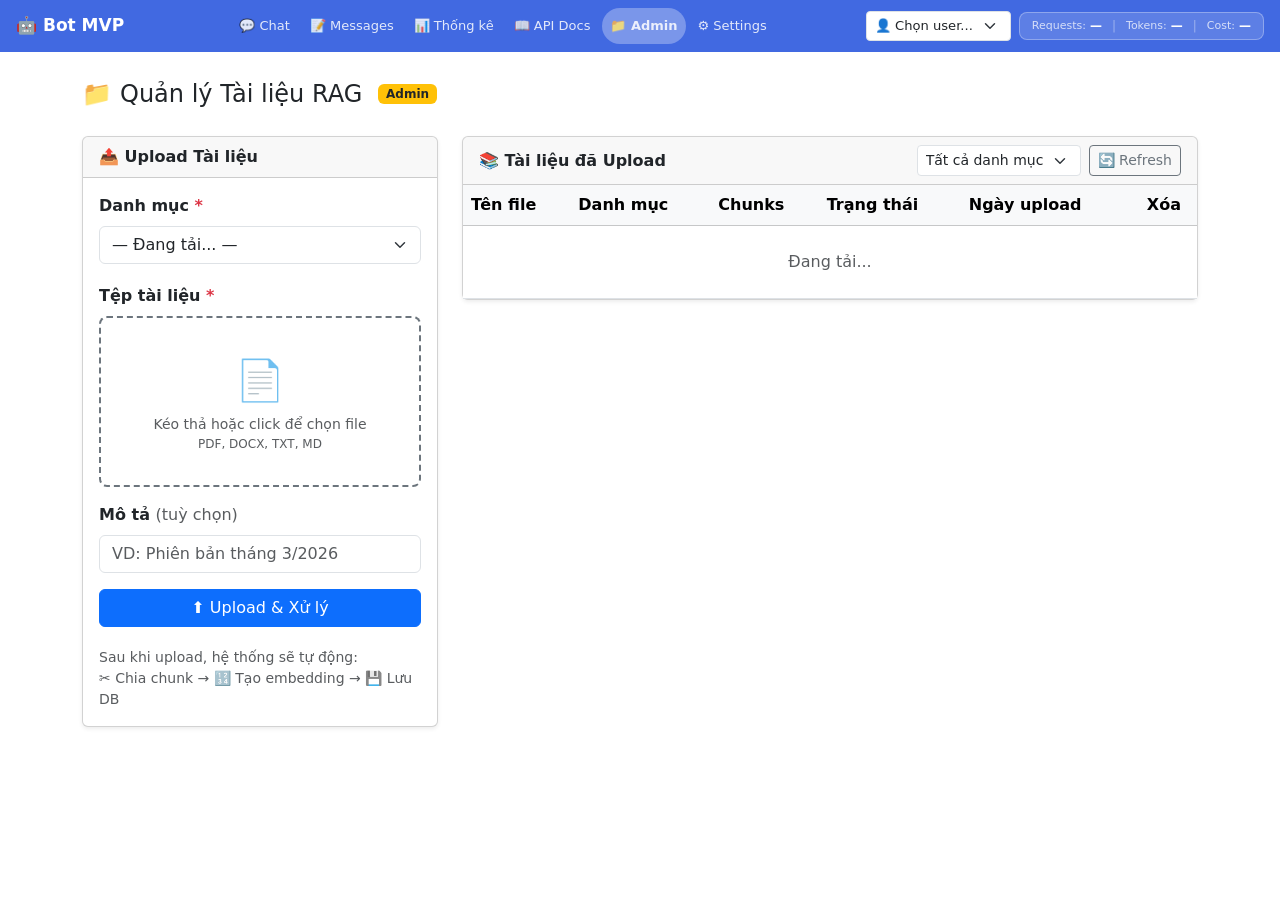
==== ai-agent/ui/web/admin.html @ 6703fb0b "dungla - bản web mới + DB và chạy sơ bộ, với API AI" ====
<!DOCTYPE html>
<html lang="vi">
<head>
  <meta charset="UTF-8" />
  <meta name="viewport" content="width=device-width, initial-scale=1.0" />
  <title>Admin — Quản lý Tài liệu</title>
  <link rel="stylesheet" href="https://cdn.jsdelivr.net/npm/bootstrap@5.3.3/dist/css/bootstrap.min.css" />
  <link rel="stylesheet" href="style.css" />
  <style>
    .upload-zone {
      border: 2px dashed #6c757d;
      border-radius: 8px;
      padding: 2rem;
      text-align: center;
      transition: border-color .2s, background .2s;
      cursor: pointer;
    }
    .upload-zone.dragover { border-color: #0d6efd; background: #f0f4ff; }
    .upload-zone .icon { font-size: 2.5rem; }
    .status-badge { font-size: .75rem; }
    #progressWrap { display: none; }
    .doc-row td { vertical-align: middle; }
    .chunk-count { font-size: .85rem; color: #6c757d; }
    #alertBox { display: none; }
    #logModalPre {
      max-height: 420px;
      overflow-y: auto;
      white-space: pre-wrap;
      word-break: break-word;
      font-size: .8rem;
      background: #1e1e1e;
      color: #d4d4d4;
      border-radius: 6px;
      padding: 1rem;
    }
  </style>
</head>
<body>

<!-- Shared nav -->
<nav id="app-nav" class="navbar app-navbar navbar-expand-lg" data-active="admin"></nav>

<div class="container py-4">

  <!-- Page title -->
  <div class="d-flex align-items-center gap-2 mb-4">
    <span style="font-size:1.5rem">📁</span>
    <h4 class="mb-0">Quản lý Tài liệu RAG</h4>
    <span class="badge bg-warning text-dark ms-2">Admin</span>
  </div>

  <!-- Alert -->
  <div id="alertBox" class="alert alert-dismissible fade show" role="alert">
    <span id="alertMsg"></span>
    <button type="button" class="btn-close" onclick="hideAlert()"></button>
  </div>

  <div class="row g-4">

    <!-- ── Upload panel ─────────────────────────────────────────────────── -->
    <div class="col-lg-4">
      <div class="card shadow-sm h-100">
        <div class="card-header fw-semibold">📤 Upload Tài liệu</div>
        <div class="card-body d-flex flex-column gap-3">

          <!-- Category -->
          <div>
            <label class="form-label fw-semibold">Danh mục <span class="text-danger">*</span></label>
            <select id="categorySelect" class="form-select">
              <option value="">— Đang tải... —</option>
            </select>
            <div class="form-text" id="categoryDesc"></div>
          </div>

          <!-- Drop zone -->
          <div>
            <label class="form-label fw-semibold">Tệp tài liệu <span class="text-danger">*</span></label>
            <div class="upload-zone" id="dropZone" onclick="document.getElementById('fileInput').click()">
              <div class="icon">📄</div>
              <div class="mt-1 text-muted small">Kéo thả hoặc click để chọn file</div>
              <div class="text-muted" style="font-size:.75rem">PDF, DOCX, TXT, MD</div>
              <div id="selectedFileName" class="mt-2 fw-semibold text-primary" style="display:none"></div>
            </div>
            <input id="fileInput" type="file" accept=".pdf,.docx,.doc,.txt,.md" class="d-none" />
          </div>

          <!-- Description -->
          <div>
            <label class="form-label fw-semibold">Mô tả <span class="text-muted fw-normal">(tuỳ chọn)</span></label>
            <input id="descInput" type="text" class="form-control" placeholder="VD: Phiên bản tháng 3/2026" />
          </div>

          <!-- Progress -->
          <div id="progressWrap">
            <div class="progress">
              <div id="progressBar" class="progress-bar progress-bar-striped progress-bar-animated"
                   style="width:100%">Đang xử lý...</div>
            </div>
          </div>

          <!-- Button -->
          <button id="uploadBtn" class="btn btn-primary" onclick="uploadFile()">
            ⬆️ Upload &amp; Xử lý
          </button>

          <div class="form-text text-muted">
            Sau khi upload, hệ thống sẽ tự động:<br>
            ✂️ Chia chunk → 🔢 Tạo embedding → 💾 Lưu DB
          </div>
        </div>
      </div>
    </div>

    <!-- ── Documents list ───────────────────────────────────────────────── -->
    <div class="col-lg-8">
      <div class="card shadow-sm">
        <div class="card-header d-flex justify-content-between align-items-center">
          <span class="fw-semibold">📚 Tài liệu đã Upload</span>
          <div class="d-flex gap-2 align-items-center">
            <select id="filterCategory" class="form-select form-select-sm" style="width:auto"
                    onchange="loadDocuments()">
              <option value="">Tất cả danh mục</option>
            </select>
            <button class="btn btn-sm btn-outline-secondary" onclick="loadDocuments()">🔄 Refresh</button>
          </div>
        </div>
        <div class="card-body p-0">
          <div class="table-responsive">
            <table class="table table-hover mb-0" id="docTable">
              <thead class="table-light">
                <tr>
                  <th>Tên file</th>
                  <th>Danh mục</th>
                  <th>Chunks</th>
                  <th>Trạng thái</th>
                  <th>Ngày upload</th>
                  <th class="text-center">Xóa</th>
                </tr>
              </thead>
              <tbody id="docTableBody">
                <tr><td colspan="6" class="text-center text-muted py-4">Đang tải...</td></tr>
              </tbody>
            </table>
          </div>
        </div>
      </div>

      <!-- Category summary -->
      <div class="row g-3 mt-1" id="categorySummary"></div>
    </div>
  </div>
</div>

<script src="https://cdn.jsdelivr.net/npm/bootstrap@5.3.3/dist/js/bootstrap.bundle.min.js"></script>

<!-- Log Modal -->
<div class="modal fade" id="logModal" tabindex="-1" aria-labelledby="logModalLabel" aria-hidden="true">
  <div class="modal-dialog modal-lg modal-dialog-scrollable">
    <div class="modal-content">
      <div class="modal-header">
        <h5 class="modal-title" id="logModalLabel">📋 Log xử lý</h5>
        <button type="button" class="btn-close" data-bs-dismiss="modal"></button>
      </div>
      <div class="modal-body p-2">
        <pre id="logModalPre">Đang tải...</pre>
      </div>
      <div class="modal-footer">
        <button type="button" class="btn btn-secondary" data-bs-dismiss="modal">Đóng</button>
      </div>
    </div>
  </div>
</div>
<script src="nav.js"></script>
<script>
  const API_URL = '{{API_URL}}';

  initNav(API_URL);

  // ── Categories ────────────────────────────────────────────────────────────
  let categories = [];

  async function loadCategories() {
    try {
      const res = await fetch(`${API_URL}/docs/categories`);
      categories = await res.json();
      const sel = document.getElementById('categorySelect');
      const filter = document.getElementById('filterCategory');
      sel.innerHTML = '<option value="">— Chọn danh mục —</option>' +
        categories.map(c =>
          `<option value="${c.id}">${c.is_public ? '🌐' : '🔒'} ${c.name} (${c.doc_count} tài liệu)</option>`
        ).join('');
      filter.innerHTML = '<option value="">Tất cả danh mục</option>' +
        categories.map(c => `<option value="${c.id}">${c.name}</option>`).join('');
      renderCategorySummary();
    } catch (e) {
      console.error('Load categories failed', e);
    }
  }

  document.getElementById('categorySelect').onchange = function() {
    const cat = categories.find(c => c.id === this.value);
    document.getElementById('categoryDesc').textContent =
      cat ? (cat.is_public ? '🌐 Công khai (khách hàng đọc được)' : '🔒 Nội bộ (chỉ staff/admin)') : '';
  };

  function renderCategorySummary() {
    const el = document.getElementById('categorySummary');
    el.innerHTML = categories.map(c => `
      <div class="col-sm-6 col-md-4">
        <div class="card card-body py-2 px-3 h-100">
          <div class="fw-semibold">${c.is_public ? '🌐' : '🔒'} ${c.name}</div>
          <div class="text-muted small">${c.doc_count} tài liệu</div>
          ${c.description ? `<div class="text-muted" style="font-size:.75rem">${c.description}</div>` : ''}
        </div>
      </div>`).join('');
  }

  // ── File input / drag-drop ────────────────────────────────────────────────
  const dropZone = document.getElementById('dropZone');
  const fileInput = document.getElementById('fileInput');
  let selectedFile = null;

  fileInput.onchange = e => setFile(e.target.files[0]);
  dropZone.ondragover = e => { e.preventDefault(); dropZone.classList.add('dragover'); };
  dropZone.ondragleave = () => dropZone.classList.remove('dragover');
  dropZone.ondrop = e => {
    e.preventDefault();
    dropZone.classList.remove('dragover');
    if (e.dataTransfer.files[0]) setFile(e.dataTransfer.files[0]);
  };

  function setFile(f) {
    selectedFile = f;
    const nameEl = document.getElementById('selectedFileName');
    nameEl.textContent = `📄 ${f.name} (${(f.size / 1024).toFixed(1)} KB)`;
    nameEl.style.display = 'block';
  }

  // ── Upload ────────────────────────────────────────────────────────────────
  async function uploadFile() {
    const categoryId = document.getElementById('categorySelect').value;
    if (!categoryId) { showAlert('Vui lòng chọn danh mục!', 'warning'); return; }
    if (!selectedFile) { showAlert('Vui lòng chọn file!', 'warning'); return; }

    const btn = document.getElementById('uploadBtn');
    btn.disabled = true;
    document.getElementById('progressWrap').style.display = 'block';

    const form = new FormData();
    form.append('category_id', categoryId);
    form.append('file', selectedFile);
    form.append('description', document.getElementById('descInput').value);

    try {
      const res = await fetch(`${API_URL}/docs/upload`, { method: 'POST', body: form });
      const data = await res.json();
      if (!res.ok) throw new Error(data.detail || 'Upload failed');
      showAlert(
        `✅ Upload thành công! <b>${data.filename}</b> đang được xử lý (${data.doc_id.slice(0,8)}...). ` +
        `Refresh sau vài giây để xem số chunks.`,
        'success'
      );
      selectedFile = null;
      fileInput.value = '';
      document.getElementById('selectedFileName').style.display = 'none';
      document.getElementById('descInput').value = '';
      setTimeout(loadDocuments, 3000);
    } catch (e) {
      showAlert('❌ Upload thất bại: ' + e.message, 'danger');
    } finally {
      btn.disabled = false;
      document.getElementById('progressWrap').style.display = 'none';
    }
  }

  // ── Documents table ───────────────────────────────────────────────────────
  async function loadDocuments() {
    const catFilter = document.getElementById('filterCategory').value;
    const url = `${API_URL}/docs/list` + (catFilter ? `?category_id=${catFilter}` : '');
    try {
      const res = await fetch(url);
      const docs = await res.json();
      const tbody = document.getElementById('docTableBody');
      if (!docs.length) {
        tbody.innerHTML = '<tr><td colspan="6" class="text-center text-muted py-4">Chưa có tài liệu nào</td></tr>';
        return;
      }
      tbody.innerHTML = docs.map(d => {
        const s = d.processing_status || 'pending';
        let statusBadge;
        if (s === 'done') {
          statusBadge = `<span class="badge bg-success status-badge" role="button" onclick="showLogModal('${d.id}','${(d.original_filename||d.filename).replace(/'/g,"\\'")}')">✅ Hoàn tất</span>`;
        } else if (s === 'processing') {
          statusBadge = `<span class="badge bg-warning text-dark status-badge" role="button" onclick="showLogModal('${d.id}','${(d.original_filename||d.filename).replace(/'/g,"\\'")}')">` +
            `<span class="spinner-border spinner-border-sm me-1" style="width:.6rem;height:.6rem"></span>Đang xử lý</span>`;
        } else {
          statusBadge = `<span class="badge bg-secondary status-badge" role="button" onclick="showLogModal('${d.id}','${(d.original_filename||d.filename).replace(/'/g,"\\'")}')">⏳ Chờ</span>`;
        }
        return `
        <tr class="doc-row">
          <td>
            <div class="fw-semibold">${d.original_filename || d.filename}</div>
            <div class="text-muted" style="font-size:.75rem">${d.description || ''}</div>
          </td>
          <td>
            <span class="badge ${d.is_public ? 'bg-success' : 'bg-secondary'} status-badge">
              ${d.is_public ? '🌐' : '🔒'} ${d.category_name}
            </span>
          </td>
          <td><span class="chunk-count">${d.total_chunks ?? '⏳'} chunks</span></td>
          <td>${statusBadge}</td>
          <td><span class="text-muted small">${d.created_at?.slice(0, 16) || ''}</span></td>
          <td class="text-center">
            <button class="btn btn-sm btn-outline-warning me-1" title="Reprocess chunks" onclick="reprocessDoc('${d.id}', '${(d.original_filename||d.filename).replace(/'/g,"\\'")}')">🔄</button>
            <button class="btn btn-sm btn-outline-danger" onclick="deleteDoc('${d.id}', '${(d.original_filename||d.filename).replace(/'/g,"\\'")}')">🗑️</button>
          </td>
        </tr>`;
      }).join('');
    } catch (e) {
      console.error('Load docs failed', e);
    }
  }

  async function reprocessDoc(docId, filename) {
    if (!confirm(`Reprocess "${filename}"?\nChunks cũ sẽ bị xóa và tạo lại (cải thiện chất lượng text).`)) return;
    try {
      const res = await fetch(`${API_URL}/docs/${docId}/reprocess`, { method: 'POST' });
      if (!res.ok) throw new Error((await res.json()).detail || 'Failed');
      showAlert(`🔄 Đang reprocess: ${filename}. Refresh sau vài giây.`, 'info');
      setTimeout(loadDocuments, 4000);
    } catch (e) {
      showAlert('❌ Reprocess thất bại: ' + e.message, 'danger');
    }
  }

  async function deleteDoc(docId, filename) {
    if (!confirm(`Xóa tài liệu "${filename}"?\nTất cả chunks sẽ bị xóa khỏi hệ thống RAG.`)) return;
    try {
      const res = await fetch(`${API_URL}/docs/${docId}`, { method: 'DELETE' });
      if (!res.ok) throw new Error('Delete failed');
      showAlert(`✅ Đã xóa: ${filename}`, 'success');
      loadDocuments();
    } catch (e) {
      showAlert('❌ Xóa thất bại: ' + e.message, 'danger');
    }
  }

  // ── Log Modal ─────────────────────────────────────────────────────────────
  let _logPollTimer = null;

  async function showLogModal(docId, filename) {
    document.getElementById('logModalLabel').textContent = '📋 Log xử lý — ' + filename;
    document.getElementById('logModalPre').textContent = 'Đang tải...';
    const modal = new bootstrap.Modal(document.getElementById('logModal'));
    modal.show();
    document.getElementById('logModal').addEventListener('hidden.bs.modal', stopLogPoll, {once: true});
    await pollLog(docId);
  }

  async function pollLog(docId) {
    stopLogPoll();
    const doFetch = async () => {
      try {
        const res = await fetch(`${API_URL}/docs/${docId}/log`);
        const data = await res.json();
        const pre = document.getElementById('logModalPre');
        pre.textContent = data.content || '(Chưa có log)';
        pre.scrollTop = pre.scrollHeight;   // auto-scroll to bottom
        if (data.status !== 'done') {
          _logPollTimer = setTimeout(doFetch, 2000);
        } else {
          loadDocuments();  // refresh table status badge
        }
      } catch(e) {
        document.getElementById('logModalPre').textContent = 'Lỗi khi tải log.';
      }
    };
    doFetch();
  }

  function stopLogPoll() {
    if (_logPollTimer) { clearTimeout(_logPollTimer); _logPollTimer = null; }
  }

  // ── Alert helpers ─────────────────────────────────────────────────────────
  function showAlert(msg, type = 'info') {
    const box = document.getElementById('alertBox');
    box.className = `alert alert-${type} alert-dismissible fade show`;
    document.getElementById('alertMsg').innerHTML = msg;
    box.style.display = 'block';
    if (type === 'success') setTimeout(hideAlert, 5000);
  }
  function hideAlert() {
    document.getElementById('alertBox').style.display = 'none';
  }

  // ── Init ──────────────────────────────────────────────────────────────────
  window.addEventListener('load', () => {
    loadCategories();
    loadDocuments();
  });
</script>
</body>
</html>
---- ai-agent/ui/web/style.css ----
/* ===== Bot MVP – Shared Styles ===== */
:root {
  --brand-gradient: linear-gradient(135deg, royalblue 0%, #4169e1 100%);
  --brand-color: royalblue;
  --brand-dark: #3a5fc8;
}

/* ── App Navbar ── */
.app-navbar {
  background-color: royalblue !important;
  min-height: 52px;
  flex-shrink: 0;
  padding: 0 16px;
}

.app-navbar .navbar-brand,
.app-navbar .navbar-brand:hover {
  font-size: 17px;
  font-weight: 700;
  color: white !important;
}

.app-navbar .nav-link {
  color: rgba(255,255,255,0.85) !important;
  border-radius: 20px;
  font-size: 13px;
  transition: background 0.2s;
}

.app-navbar .nav-link:hover {
  color: white !important;
  background: rgba(255,255,255,0.2);
}

.app-navbar .nav-link.active {
  background: rgba(255,255,255,0.3);
  font-weight: 600;
}

.app-navbar .navbar-toggler {
  border-color: rgba(255,255,255,0.4);
  padding: 4px 8px;
}

.app-navbar .navbar-toggler-icon {
  background-image: url("data:image/svg+xml,%3csvg xmlns='http://www.w3.org/2000/svg' viewBox='0 0 30 30'%3e%3cpath stroke='rgba%28255%2C255%2C255%2C0.9%29' stroke-linecap='round' stroke-miterlimit='10' stroke-width='2' d='M4 7h22M4 15h22M4 23h22'/%3e%3c/svg%3e");
}

/* ── Usage Stats Pill ── */
.usage-pill {
  display: flex;
  align-items: center;
  gap: 10px;
  background: rgba(255,255,255,0.15);
  border: 1px solid rgba(255,255,255,0.3);
  border-radius: 8px;
  padding: 4px 12px;
  font-size: 12px;
  color: white;
  white-space: nowrap;
  flex-shrink: 0;
}

.usage-pill .stat-item {
  display: flex;
  align-items: center;
  gap: 4px;
}

.usage-pill .stat-label {
  opacity: 0.75;
  font-size: 11px;
}

.usage-pill .stat-value {
  font-weight: 700;
  font-size: 12px;
}

.usage-pill .stat-sep {
  opacity: 0.4;
}

@media (max-width: 991.98px) {
  .usage-pill {
    margin: 8px 0;
  }
}

/* ── Gradient Buttons ── */
.btn-grad {
  background: var(--brand-gradient);
  border: none;
  border-radius: 24px;
  font-weight: 600;
  transition: transform 0.2s, opacity 0.2s;
}

.btn-grad:hover   { transform: translateY(-2px); opacity: 0.9; }
.btn-grad:active  { transform: translateY(0); }
.btn-grad:disabled{ opacity: 0.5; }

.btn-new {
  background: linear-gradient(135deg, #ff6b6b 0%, #ee5a6f 100%);
  border: none;
  border-radius: 24px;
  font-weight: 600;
  transition: transform 0.2s;
}

.btn-new:active { transform: translateY(0); }

.btn-danger-grad {
  background: linear-gradient(135deg, #f093fb 0%, #f5576c 100%);
  border: none;
  border-radius: 24px;
  font-weight: 600;
  transition: transform 0.2s;
}


/* ── Chat Page ── */
.chat-shell {
  display: flex;
  flex-direction: column;
  height: 100vh;
  overflow: hidden;
  background: white;
}

.chat-messages {
  flex: 1;
  overflow-y: auto;
  padding: 20px;
  background: #f7f7f7;
  display: flex;
  flex-direction: column;
  gap: 15px;
}

.message {
  display: flex;
  gap: 10px;
  animation: slideIn 0.3s ease;
}

@keyframes slideIn {
  from { opacity: 0; transform: translateY(10px); }
  to   { opacity: 1; transform: translateY(0); }
}

.message.user          { justify-content: flex-end; }

.message-content {
  max-width: 70%;
  padding: 12px 16px 8px;
  border-radius: 12px;
  word-wrap: break-word;
}

.message.user .message-content {
  background: var(--brand-color);
  color: white;
  border-bottom-right-radius: 4px;
}

.message.bot .message-content {
  background: #e8e8e8;
  color: #333;
  border-bottom-left-radius: 4px;
}

.message-text { display: block; }

.message-time {
  display: block;
  font-size: 10px;
  margin-top: 5px;
  opacity: 0.6;
}

.message.user .message-time { text-align: right; }
.message.bot  .message-time { text-align: left;  }

.typing-dots {
  display: flex;
  align-items: center;
  gap: 4px;
  padding: 4px 0;
}

.typing-dots span {
  width: 8px;
  height: 8px;
  background: var(--brand-color);
  border-radius: 50%;
  animation: bounce 1.4s infinite;
}

.typing-dots span:nth-child(2) { animation-delay: 0.2s; }
.typing-dots span:nth-child(3) { animation-delay: 0.4s; }

@keyframes bounce {
  0%, 80%, 100% { transform: scale(0.8); opacity: 0.5; }
  40%           { transform: scale(1);   opacity: 1;   }
}

.input-area {
  padding: 12px 16px;
  border-top: 1px solid #e0e0e0;
  display: flex;
  gap: 10px;
  background: white;
  flex-shrink: 0;
}

.input-area .chat-input {
  flex: 1;
  padding: 10px 16px;
  border: 1px solid #ddd;
  border-radius: 24px;
  font-size: 14px;
  outline: none;
  transition: border-color 0.3s;
}

.input-area .chat-input:focus {
  border-color: var(--brand-color);
  box-shadow: none;
}

.conv-info {
  font-size: 12px;
  color: #999;
  text-align: center;
  padding: 5px;
  flex-shrink: 0;
}

/* ── Stats Page ── */
.stats-shell {
  min-height: 100vh;
  background: #f0f0f0;
  display: flex;
  flex-direction: column;
}

.stats-content {
  flex: 1;
  padding: 20px;
}

.stat-card {
  background: white;
  border-radius: 10px;
  box-shadow: 0 2px 10px rgba(0,0,0,0.08);
  text-align: center;
  padding: 24px;
  height: 100%;
}

.stat-card .card-label {
  color: var(--brand-color);
  font-size: 12px;
  text-transform: uppercase;
  letter-spacing: 0.5px;
  font-weight: 600;
  margin-bottom: 8px;
}

.stat-card .card-value {
  font-size: 32px;
  font-weight: bold;
  color: #333;
}

.stat-card .card-sub {
  font-size: 12px;
  color: #999;
  margin-top: 4px;
}

.cost-highlight { color: #f5576c; font-weight: bold; }

.sessions-card {
  background: white;
  border-radius: 10px;
  box-shadow: 0 2px 10px rgba(0,0,0,0.08);
  padding: 20px;
}

.sessions-card h5 {
  color: var(--brand-color);
  margin-bottom: 14px;
}

.loading-placeholder {
  text-align: center;
  padding: 40px;
  color: #999;
  font-size: 16px;
}
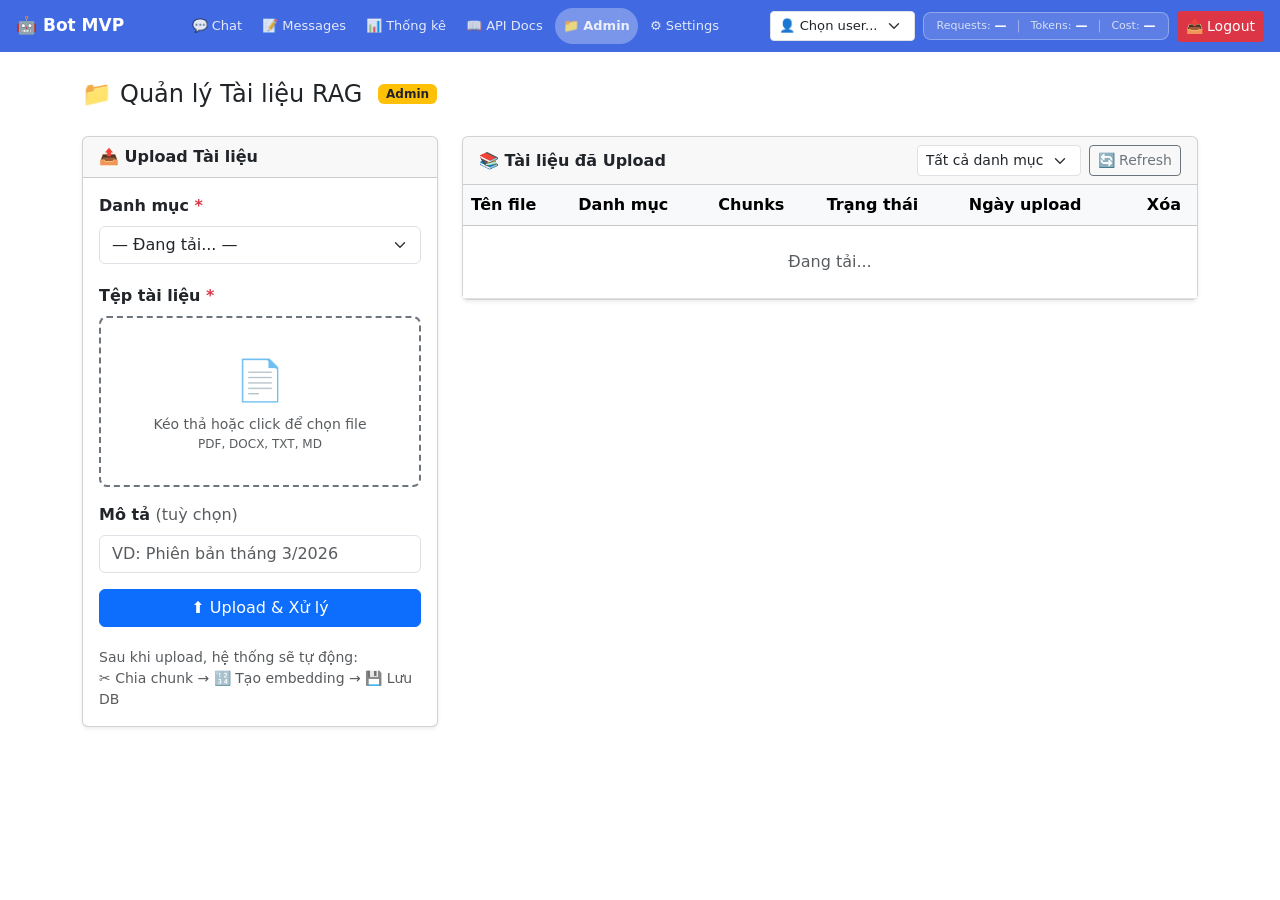
==== commit 6bfaf4fa: "update Xác thực web và api" ====
--- a/ai-agent/ui/web/admin.html
+++ b/ai-agent/ui/web/admin.html
@@ -152,37 +152,19 @@
 </div>
 
 <script src="https://cdn.jsdelivr.net/npm/bootstrap@5.3.3/dist/js/bootstrap.bundle.min.js"></script>
-
-<!-- Log Modal -->
-<div class="modal fade" id="logModal" tabindex="-1" aria-labelledby="logModalLabel" aria-hidden="true">
-  <div class="modal-dialog modal-lg modal-dialog-scrollable">
-    <div class="modal-content">
-      <div class="modal-header">
-        <h5 class="modal-title" id="logModalLabel">📋 Log xử lý</h5>
-        <button type="button" class="btn-close" data-bs-dismiss="modal"></button>
-      </div>
-      <div class="modal-body p-2">
-        <pre id="logModalPre">Đang tải...</pre>
-      </div>
-      <div class="modal-footer">
-        <button type="button" class="btn btn-secondary" data-bs-dismiss="modal">Đóng</button>
-      </div>
-    </div>
-  </div>
-</div>
+<script src="api.js"></script>
 <script src="nav.js"></script>
 <script>
-  const API_URL = '{{API_URL}}';
-
-  initNav(API_URL);
+  // API_BASE is defined in api.js - use it instead of API_URL
+  const API_URL = API_BASE;
+  initNav(API_BASE);
 
   // ── Categories ────────────────────────────────────────────────────────────
   let categories = [];
 
   async function loadCategories() {
     try {
-      const res = await fetch(`${API_URL}/docs/categories`);
-      categories = await res.json();
+      categories = await api.get('/docs/categories');
       const sel = document.getElementById('categorySelect');
       const filter = document.getElementById('filterCategory');
       sel.innerHTML = '<option value="">— Chọn danh mục —</option>' +
@@ -252,9 +234,8 @@
     form.append('description', document.getElementById('descInput').value);
 
     try {
-      const res = await fetch(`${API_URL}/docs/upload`, { method: 'POST', body: form });
-      const data = await res.json();
-      if (!res.ok) throw new Error(data.detail || 'Upload failed');
+      const data = await api.post('/docs/upload', form);
+      if (!data) throw new Error('Upload failed');
       showAlert(
         `✅ Upload thành công! <b>${data.filename}</b> đang được xử lý (${data.doc_id.slice(0,8)}...). ` +
         `Refresh sau vài giây để xem số chunks.`,
@@ -276,10 +257,10 @@
   // ── Documents table ───────────────────────────────────────────────────────
   async function loadDocuments() {
     const catFilter = document.getElementById('filterCategory').value;
-    const url = `${API_URL}/docs/list` + (catFilter ? `?category_id=${catFilter}` : '');
-    try {
-      const res = await fetch(url);
-      const docs = await res.json();
+    const queryParams = catFilter ? { category_id: catFilter } : null;
+    try {
+      const data = await api.get('/docs/list', queryParams);
+      const docs = data;
       const tbody = document.getElementById('docTableBody');
       if (!docs.length) {
         tbody.innerHTML = '<tr><td colspan="6" class="text-center text-muted py-4">Chưa có tài liệu nào</td></tr>';
@@ -324,8 +305,7 @@
   async function reprocessDoc(docId, filename) {
     if (!confirm(`Reprocess "${filename}"?\nChunks cũ sẽ bị xóa và tạo lại (cải thiện chất lượng text).`)) return;
     try {
-      const res = await fetch(`${API_URL}/docs/${docId}/reprocess`, { method: 'POST' });
-      if (!res.ok) throw new Error((await res.json()).detail || 'Failed');
+      await api.post(`/docs/${docId}/reprocess`, {});
       showAlert(`🔄 Đang reprocess: ${filename}. Refresh sau vài giây.`, 'info');
       setTimeout(loadDocuments, 4000);
     } catch (e) {
@@ -336,8 +316,7 @@
   async function deleteDoc(docId, filename) {
     if (!confirm(`Xóa tài liệu "${filename}"?\nTất cả chunks sẽ bị xóa khỏi hệ thống RAG.`)) return;
     try {
-      const res = await fetch(`${API_URL}/docs/${docId}`, { method: 'DELETE' });
-      if (!res.ok) throw new Error('Delete failed');
+      await api.delete(`/docs/${docId}`);
       showAlert(`✅ Đã xóa: ${filename}`, 'success');
       loadDocuments();
     } catch (e) {
@@ -361,8 +340,7 @@
     stopLogPoll();
     const doFetch = async () => {
       try {
-        const res = await fetch(`${API_URL}/docs/${docId}/log`);
-        const data = await res.json();
+        const data = await api.get(`/docs/${docId}/log`);
         const pre = document.getElementById('logModalPre');
         pre.textContent = data.content || '(Chưa có log)';
         pre.scrollTop = pre.scrollHeight;   // auto-scroll to bottom
